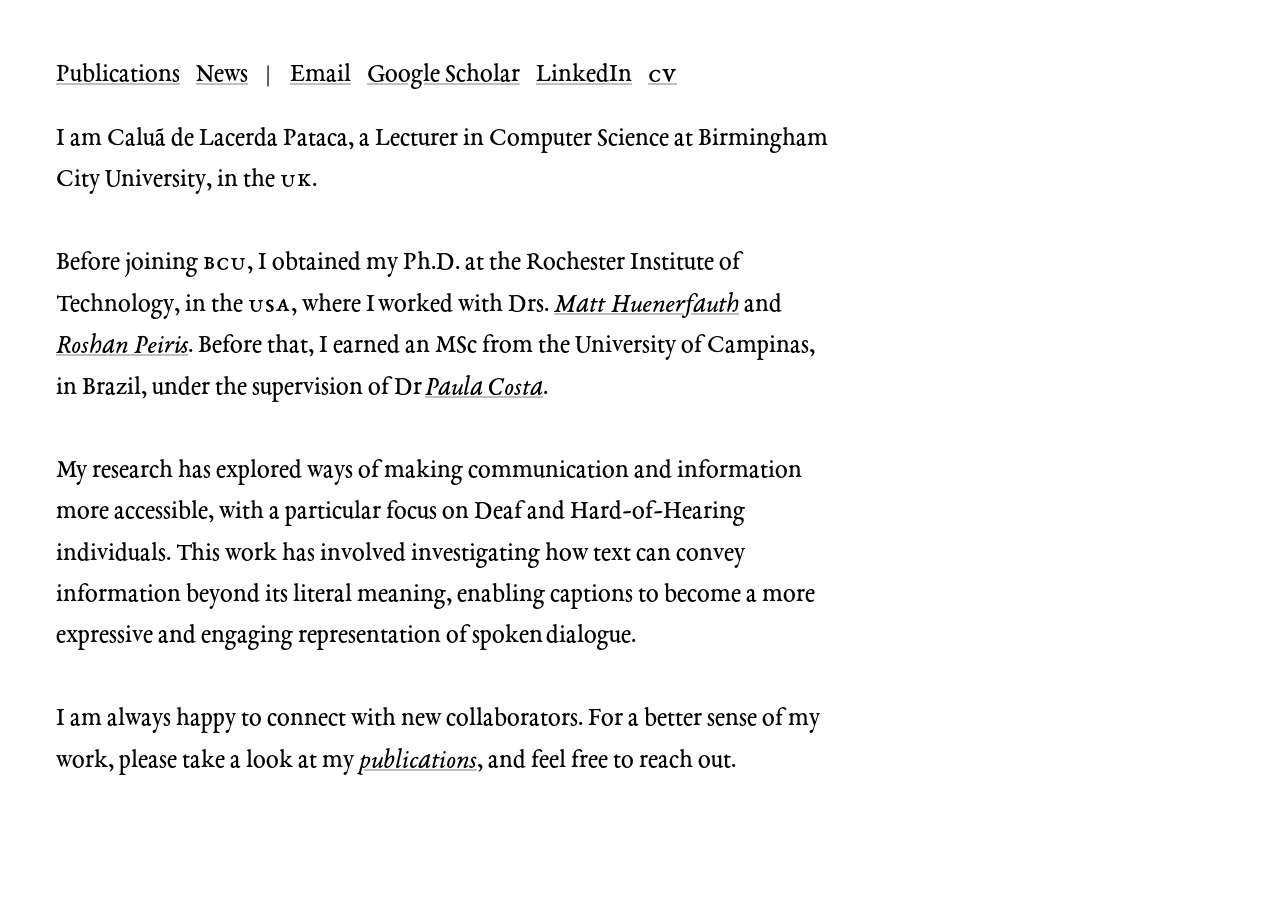
==== index.html @ b65ad26b "Deploy" ====
<!DOCTYPE html>
<html>
  <head>
    <meta charset="utf-8" />
    <meta http-equiv="X-UA-Compatible" content="IE=edge" />
    <title>Caluã de Lacerda Pataca / Lecturer in Computer Science</title>
    <meta
      name="description"
      content="Personal website of Caluã de Lacerda Pataca, Lecturer in Computer Science at Birmingham City University, working on accessibility, caption design, and inclusive communication."
    />

    <meta name="viewport" content="width=device-width, initial-scale=1" />

    <link
      data-n-head="ssr"
      rel="icon"
      href="data:image/svg+xml,<svg xmlns=%22http://www.w3.org/2000/svg%22 viewBox=%220 0 100 100%22><text y=%22.9em%22 font-size=%2290%22>🌻</text></svg>"
    />
    <script
      data-n-head="ssr"
      src="https://cloud.umami.is/script.js"
      defer
      data-website-id="608de876-af07-40ec-b007-43254eeeaac6"
    ></script>
    <link rel="stylesheet" href="./css/reset.css" />
    <link rel="stylesheet" href="./css/styles.css" />
  </head>

  <body>
    <nav class="contact">
      <ul>
        <li class="internal">
          <a href="./publications.html">Publications</a>
        </li>
        <li class="internal">
          <a href="./news.html">News</a>
        </li>
        <li><a href="mailto:calua.pataca@bcu.ac.uk">Email</a></li>
        <li>
          <a
            href="https://scholar.google.com/citations?user=XVUen9MAAAAJ&hl=en"
            target="_blank"
            >Google Scholar</a
          >
        </li>
        <li>
          <a href="https://linkedin.com/in/calua" target="_blank">LinkedIn</a>
        </li>
        <li>
          <a
            href="https://www.caluapataca.com/files/CV_Calua_de_Lacerda_Pataca.pdf"
            target="_blank"
            ><span class="sc">CV</span></a
          >
        </li>
      </ul>
    </nav>
    <main>
      <p>
        I am Caluã de Lacerda Pataca, a Lecturer in Computer Science at
        Birmingham City University, in the
        <span class="sc">UK</span>.
      </p>

      <p>
        Before joining <span class="sc">BCU</span>, I obtained my Ph.D. at the
        Rochester Institute of Technology, in the <span class="sc">USA</span>,
        where I&nbsp;worked with Drs.
        <a href="https://huenerfauth.ist.rit.edu/">Matt Huenerfauth</a> and
        <a href="https://www.roshanpeiris.com/">Roshan Peiris</a>. Before that,
        I earned an MSc from the University of Campinas, in Brazil, under the
        supervision of Dr&nbsp;<a href="https://pdpcosta.github.io/"
          >Paula&nbsp;Costa</a
        >.
      </p>

      <p>
        My research has explored ways of making communication and information
        more accessible, with a particular focus on Deaf and Hard-of-Hearing
        individuals. This work has involved investigating how text can convey
        information beyond its literal meaning, enabling captions to become a
        more expressive and engaging representation of spoken&nbsp;dialogue.
      </p>

      <p>
        I am always happy to connect with new collaborators. For a better sense
        of my work, please take a look at my
        <a href="./publications.html">publications</a>, and feel free to reach
        out.
      </p>
    </main>
  </body>
</html>
---- css/styles.css ----
@font-face {
  font-family: 'EB Garamond';
  font-style: italic;
  font-weight: 400 800;
  font-display: swap;
  src: url('../fonts/EB-Garamond/EBGaramond08-Italic.woff') format('woff');
  unicode-range: U+0-FF, U+131, U+152-153, U+2BB-2BC, U+2C6, U+2DA, U+2DC, U+304,
    U+308, U+329, U+2000-206F, U+20AC, U+2122, U+2191, U+2193, U+2212, U+2215,
    U+FEFF, U+FFFD;
}

@font-face {
  font-family: 'EB Garamond';
  font-style: normal;
  font-weight: 400 800;
  font-display: swap;
  src: url('../fonts/EB-Garamond/EBGaramond08-Regular.woff') format('woff');
  unicode-range: U+0-FF, U+131, U+152-153, U+2BB-2BC, U+2C6, U+2DA, U+2DC, U+304,
    U+308, U+329, U+2000-206F, U+20AC, U+2122, U+2191, U+2193, U+2212, U+2215,
    U+FEFF, U+FFFD;
}

:root {
  --color-a: #000;
  --color-b: #fff;
  --default-font-size: 1.62rem;
}
body {
  /* font-family: 'Literata', serif; */
  font-family: 'EB Garamond', serif;
  font-variant-numeric: oldstyle-nums;
  font-optical-sizing: auto;
  font-style: normal;
  font-weight: 450;
  padding: max(min(4vw, 3rem), 2rem);
  max-width: 55rem;
  background-color: var(--color-b);
}

p,
li,
*,
a {
  color: var(--color-a);
}

.back-home {
  font-size: var(--default-font-size);
  text-decoration: none;
}

main {
  font-size: var(--default-font-size);
  line-height: 1.6;
}
a {
  text-decoration-color: rgb(from var(--color-a) r g b / 25%);
}
a:not(li a) {
  font-style: italic;
}

.sc {
  text-transform: lowercase;
  font-variant-caps: small-caps;
  /* font-variant: small-caps; */
  letter-spacing: 0.04em;
}

.venue-tag,
.award {
  text-transform: lowercase;
  font-variant: small-caps;
  font-variant-caps: small-caps;
}
.venue-tag::after,
.award::after {
  content: '·';
  display: inline-block;
  margin-inline: 1ch 0.6ch;
}

.download-link,
.youtube-link {
  display: inline-block;
  margin-inline: 1ch 0;
}

strong {
  font-weight: 700;
}

p {
  margin: 0;
}
p + p {
  margin-top: 1lh;
}

nav ul {
  list-style: none;
  padding: 0;
  margin: 0;
  display: flex;
  flex-wrap: wrap;
  gap: 1rem;
}
nav + p,
p + nav {
  margin-top: 1lh;
}

.content-list {
  font-size: var(--default-font-size);
  line-height: 1.5;
  font-weight: 400;
  list-style: none;
  padding: 0;
  display: flex;
  flex-direction: column;
  gap: 1lh;
  /* font-family: 'Inter', sans-serif; */
}

.content-list.publications li,
.content-list.publications span.authors,
.content-list.publications em,
.content-list.publications .venue-tag,
.content-list.publications .download-link,
.content-list.publications .youtube-link,
.content-list.publications .award,
.content-list.publications .sc,
.content-list.publications .me-the-author {
  color: rgb(from var(--color-a) r g b / 60%);
  /* font-weight: 350; */
}

.content-list a {
  /* text-decoration-color: currentColor; */
}

.paper-title {
  color: rgb(from var(--color-a) r g b / 100%);
  /* font-weight: 500; */
}

.content-list.publications li:before {
  content: '»';
  display: inline-block;
  width: 1.5ch;
  margin-left: -1.5ch;
}

.content-list.news time {
  font-variant: small-caps;
  font-variant-caps: small-caps;
  text-transform: lowercase;
  font-size: calc(var(--default-font-size) * 0.9);
}

.content-list.news .news-text {
display: block;
}


h1 {
  font-size: var(--default-font-size);
  font-weight: 700;
  text-transform: lowercase;
  font-variant-caps: small-caps;
  letter-spacing: 0.1em;
  margin: 0;
}
.pattern-hr {
  border: none;
  height: 3px;
  margin: 3lh 0 1lh;
  background: repeating-linear-gradient(
    to right,
    currentColor 0,
    currentColor 1ch,
    transparent 1ch,
    transparent 1.5ch
  );
  opacity: 0.5;
}

.contact {
  margin-bottom: 1lh;
}
.contact ul li {
  font-size: var(--default-font-size);
}

nav.contact li.internal:not(:has(~ li.internal))::after {
  content: '|';
  display: inline-block;
  margin-inline: 1ch 0.3ch;
}
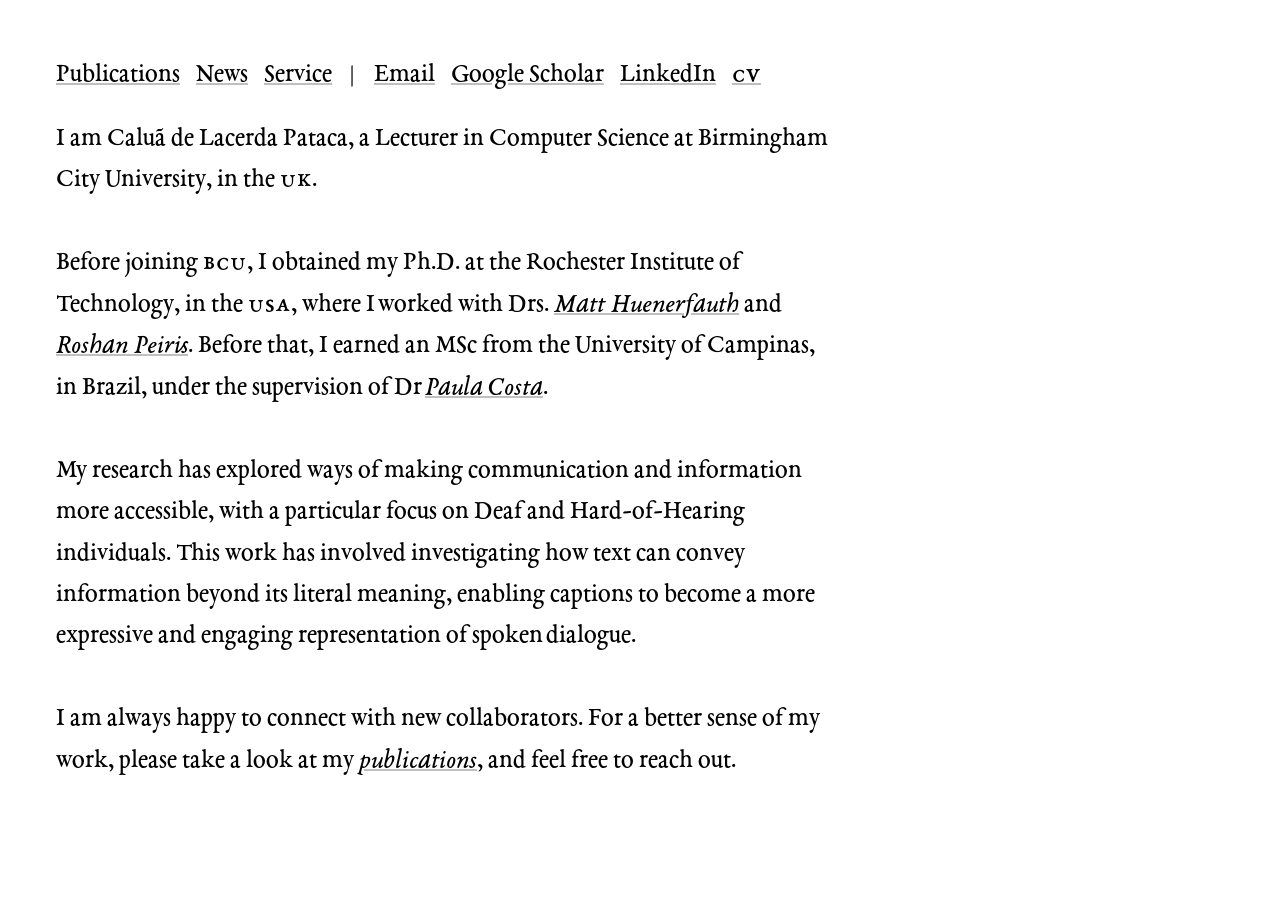
==== commit 9708e257: "Deploy" ====
--- a/index.html
+++ b/index.html
@@ -34,6 +34,10 @@
         </li>
         <li class="internal">
           <a href="./news.html">News</a>
+        </li>
+        </li>
+        <li class="internal">
+          <a href="./service.html">Service</a>
         </li>
         <li><a href="mailto:calua.pataca@bcu.ac.uk">Email</a></li>
         <li>
--- a/css/styles.css
+++ b/css/styles.css
@@ -171,6 +171,17 @@
   letter-spacing: 0.1em;
   margin: 0;
 }
+
+h2 {
+  font-size: var(--default-font-size);
+  font-style: italic;
+}
+
+section + section {
+  margin-top: 2lh;
+
+}
+
 .pattern-hr {
   border: none;
   height: 3px;
@@ -197,3 +208,16 @@
   display: inline-block;
   margin-inline: 1ch 0.3ch;
 }
+
+.crossed-out {
+  text-decoration: line-through;
+  font-style: italic;
+  color: rgb(from var(--color-a) r g b / 25%)
+}
+
+.emoji {
+  width: 2ch;
+  max-height: 1.7ch;
+  vertical-align: -0.3ch;
+  display: inline-block;
+}
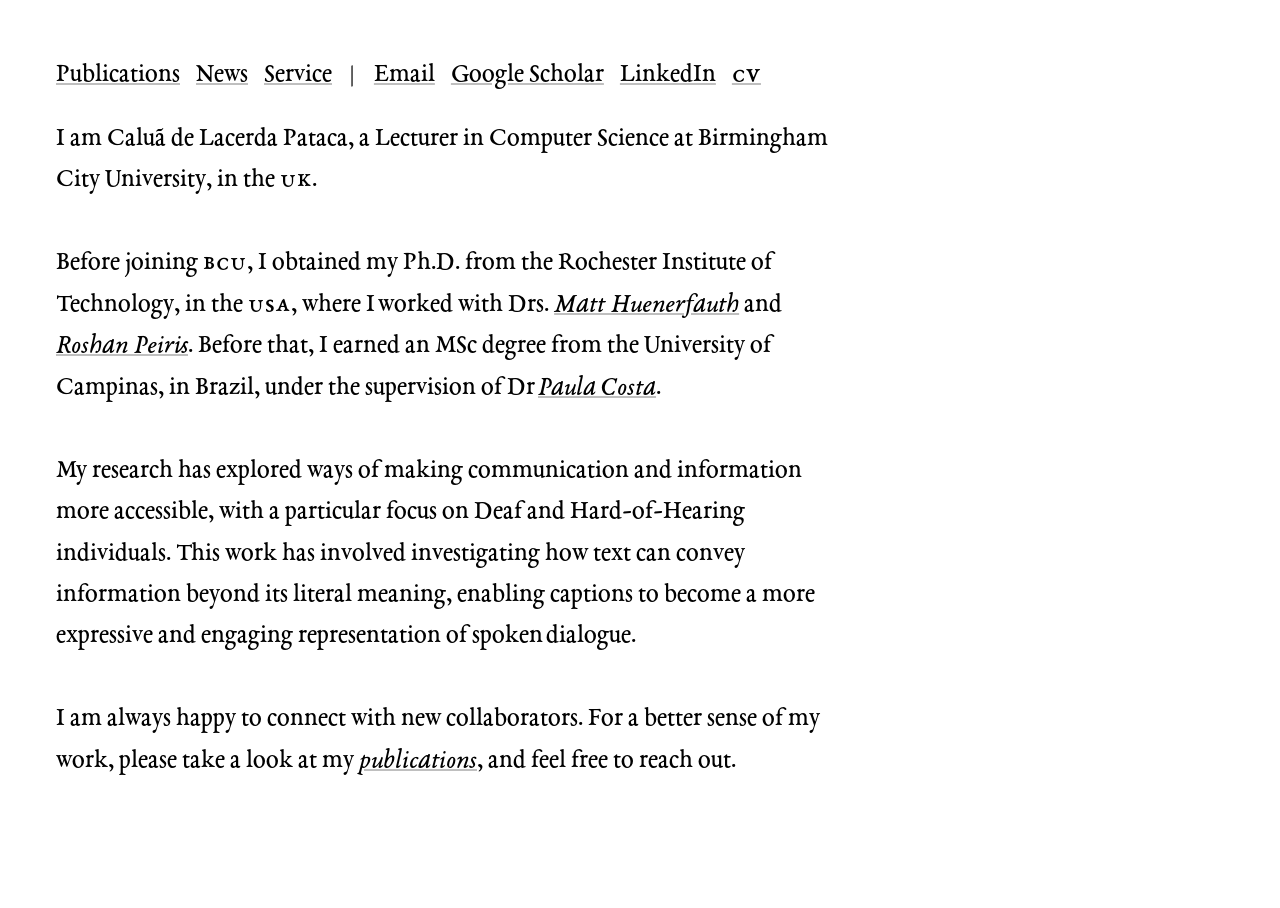
==== commit d1f0166c: "Deploy" ====
--- a/index.html
+++ b/index.html
@@ -1,97 +1,81 @@
 <!DOCTYPE html>
 <html>
-  <head>
-    <meta charset="utf-8" />
-    <meta http-equiv="X-UA-Compatible" content="IE=edge" />
-    <title>Caluã de Lacerda Pataca / Lecturer in Computer Science</title>
-    <meta
-      name="description"
-      content="Personal website of Caluã de Lacerda Pataca, Lecturer in Computer Science at Birmingham City University, working on accessibility, caption design, and inclusive communication."
-    />
 
-    <meta name="viewport" content="width=device-width, initial-scale=1" />
+<head>
+  <meta charset="utf-8" />
+  <meta http-equiv="X-UA-Compatible" content="IE=edge" />
+  <title>Caluã de Lacerda Pataca / Lecturer in Computer Science</title>
+  <meta name="description"
+    content="Personal website of Caluã de Lacerda Pataca, Lecturer in Computer Science at Birmingham City University, working on accessibility, caption design, and inclusive communication." />
 
-    <link
-      data-n-head="ssr"
-      rel="icon"
-      href="data:image/svg+xml,<svg xmlns=%22http://www.w3.org/2000/svg%22 viewBox=%220 0 100 100%22><text y=%22.9em%22 font-size=%2290%22>🌻</text></svg>"
-    />
-    <script
-      data-n-head="ssr"
-      src="https://cloud.umami.is/script.js"
-      defer
-      data-website-id="608de876-af07-40ec-b007-43254eeeaac6"
-    ></script>
-    <link rel="stylesheet" href="./css/reset.css" />
-    <link rel="stylesheet" href="./css/styles.css" />
-  </head>
+  <meta name="viewport" content="width=device-width, initial-scale=1" />
 
-  <body>
-    <nav class="contact">
-      <ul>
-        <li class="internal">
-          <a href="./publications.html">Publications</a>
-        </li>
-        <li class="internal">
-          <a href="./news.html">News</a>
-        </li>
-        </li>
-        <li class="internal">
-          <a href="./service.html">Service</a>
-        </li>
-        <li><a href="mailto:calua.pataca@bcu.ac.uk">Email</a></li>
-        <li>
-          <a
-            href="https://scholar.google.com/citations?user=XVUen9MAAAAJ&hl=en"
-            target="_blank"
-            >Google Scholar</a
-          >
-        </li>
-        <li>
-          <a href="https://linkedin.com/in/calua" target="_blank">LinkedIn</a>
-        </li>
-        <li>
-          <a
-            href="https://www.caluapataca.com/files/CV_Calua_de_Lacerda_Pataca.pdf"
-            target="_blank"
-            ><span class="sc">CV</span></a
-          >
-        </li>
-      </ul>
-    </nav>
-    <main>
-      <p>
-        I am Caluã de Lacerda Pataca, a Lecturer in Computer Science at
-        Birmingham City University, in the
-        <span class="sc">UK</span>.
-      </p>
+  <link data-n-head="ssr" rel="icon"
+    href="data:image/svg+xml,<svg xmlns=%22http://www.w3.org/2000/svg%22 viewBox=%220 0 100 100%22><text y=%22.9em%22 font-size=%2290%22>🌻</text></svg>" />
+  <script data-n-head="ssr" src="https://cloud.umami.is/script.js" defer
+    data-website-id="608de876-af07-40ec-b007-43254eeeaac6"></script>
+  <link rel="stylesheet" href="./css/reset.css" />
+  <link rel="stylesheet" href="./css/styles.css" />
+</head>
 
-      <p>
-        Before joining <span class="sc">BCU</span>, I obtained my Ph.D. at the
-        Rochester Institute of Technology, in the <span class="sc">USA</span>,
-        where I&nbsp;worked with Drs.
-        <a href="https://huenerfauth.ist.rit.edu/">Matt Huenerfauth</a> and
-        <a href="https://www.roshanpeiris.com/">Roshan Peiris</a>. Before that,
-        I earned an MSc from the University of Campinas, in Brazil, under the
-        supervision of Dr&nbsp;<a href="https://pdpcosta.github.io/"
-          >Paula&nbsp;Costa</a
-        >.
-      </p>
+<body>
+  <nav class="contact">
+    <ul>
+      <li class="internal">
+        <a href="./publications.html">Publications</a>
+      </li>
+      <li class="internal">
+        <a href="./news.html">News</a>
+      </li>
+      </li>
+      <li class="internal">
+        <a href="./service.html">Service</a>
+      </li>
+      <li><a href="mailto:calua.pataca@bcu.ac.uk">Email</a></li>
+      <li>
+        <a href="https://scholar.google.com/citations?user=XVUen9MAAAAJ&hl=en" target="_blank">Google Scholar</a>
+      </li>
+      <li>
+        <a href="https://linkedin.com/in/calua" target="_blank">LinkedIn</a>
+      </li>
+      <li>
+        <a href="https://www.caluapataca.com/files/CV_Calua_de_Lacerda_Pataca.pdf" target="_blank"><span
+            class="sc">CV</span></a>
+      </li>
+    </ul>
+  </nav>
+  <main>
+    <p>
+      I am Caluã de Lacerda Pataca, a Lecturer in Computer Science at
+      Birmingham City University, in the
+      <span class="sc">UK</span>.
+    </p>
 
-      <p>
-        My research has explored ways of making communication and information
-        more accessible, with a particular focus on Deaf and Hard-of-Hearing
-        individuals. This work has involved investigating how text can convey
-        information beyond its literal meaning, enabling captions to become a
-        more expressive and engaging representation of spoken&nbsp;dialogue.
-      </p>
+    <p>
+      Before joining <span class="sc">BCU</span>, I obtained my Ph.D. from the
+      Rochester Institute of Technology, in the <span class="sc">USA</span>,
+      where I&nbsp;worked with Drs.
+      <a href="https://huenerfauth.ist.rit.edu/">Matt Huenerfauth</a> and
+      <a href="https://www.roshanpeiris.com/">Roshan Peiris</a>. Before that,
+      I earned an MSc degree from the University of Campinas, in Brazil, under the
+      supervision of Dr&nbsp;<a href="https://pdpcosta.github.io/">Paula&nbsp;Costa</a>.
+    </p>
 
-      <p>
-        I am always happy to connect with new collaborators. For a better sense
-        of my work, please take a look at my
-        <a href="./publications.html">publications</a>, and feel free to reach
-        out.
-      </p>
-    </main>
-  </body>
-</html>
+    <p>
+      My research has explored ways of making communication and information
+      more accessible, with a particular focus on Deaf and Hard-of-Hearing
+      individuals. This work has involved investigating how text can convey
+      information beyond its literal meaning, enabling captions to become a
+      more expressive and engaging representation of spoken&nbsp;dialogue.
+    </p>
+
+    <p>
+      I am always happy to connect with new collaborators. For a better sense
+      of my work, please take a look at my
+      <a href="./publications.html">publications</a>, and feel free to reach
+      out.
+    </p>
+  </main>
+</body>
+
+</html>
--- a/css/styles.css
+++ b/css/styles.css
@@ -68,12 +68,14 @@
 }
 
 .venue-tag,
+.forthcoming,
 .award {
   text-transform: lowercase;
   font-variant: small-caps;
   font-variant-caps: small-caps;
 }
 .venue-tag::after,
+.forthcoming::after,
 .award::after {
   content: '·';
   display: inline-block;
@@ -126,6 +128,7 @@
 .content-list.publications span.authors,
 .content-list.publications em,
 .content-list.publications .venue-tag,
+.content-list.publications .forthcoming,
 .content-list.publications .download-link,
 .content-list.publications .youtube-link,
 .content-list.publications .award,
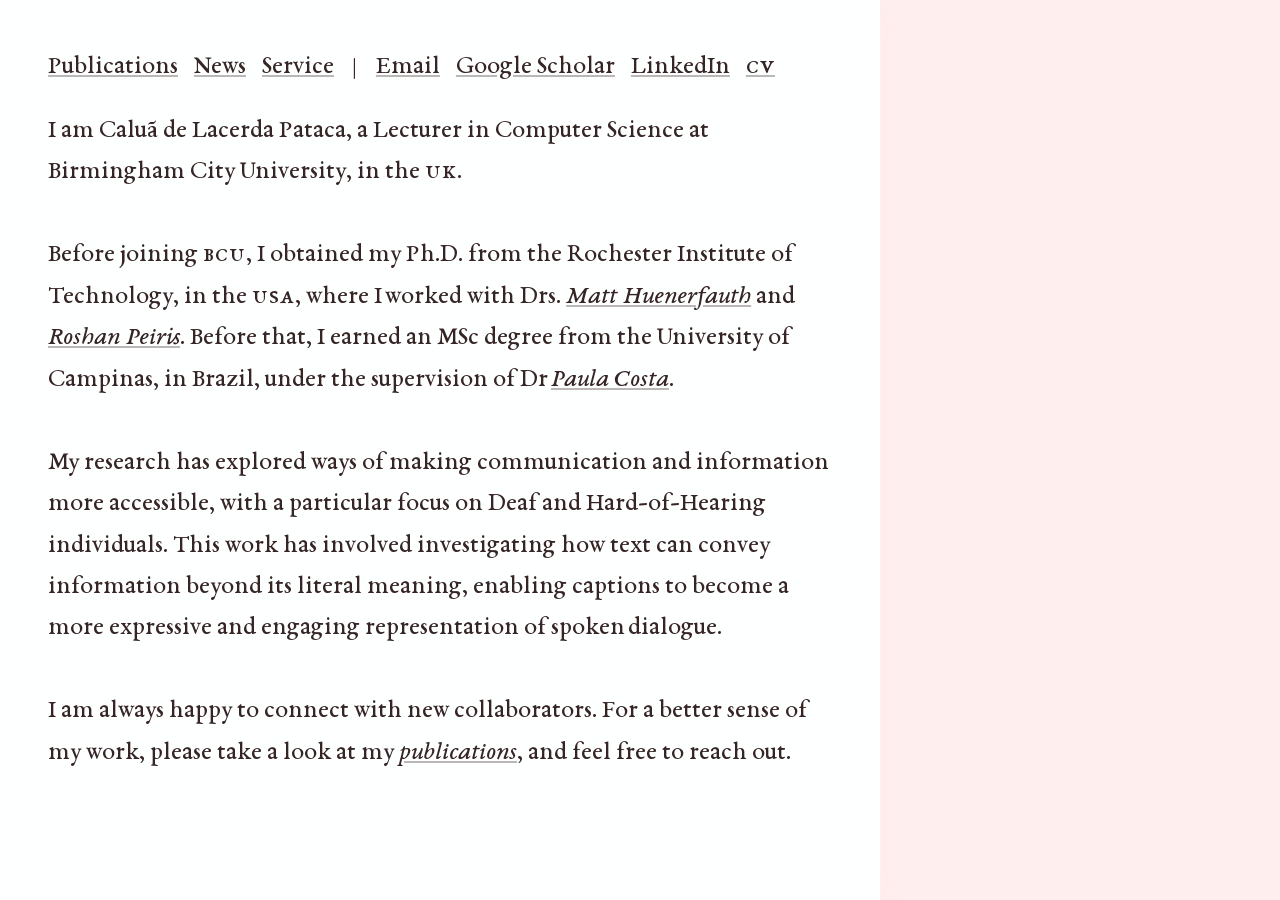
==== commit b4337bbc: "Deploy" ====
--- a/index.html
+++ b/index.html
@@ -14,6 +14,8 @@
     href="data:image/svg+xml,<svg xmlns=%22http://www.w3.org/2000/svg%22 viewBox=%220 0 100 100%22><text y=%22.9em%22 font-size=%2290%22>🌻</text></svg>" />
   <script data-n-head="ssr" src="https://cloud.umami.is/script.js" defer
     data-website-id="608de876-af07-40ec-b007-43254eeeaac6"></script>
+  <link rel="preload" href="./fonts/EB-Garamond/EBGaramond08-Regular.woff2" as="font" type="font/woff2" crossorigin>
+  <link rel="preload" href="./fonts/EB-Garamond/EBGaramond08-Italic.woff2" as="font" type="font/woff2" crossorigin>
   <link rel="stylesheet" href="./css/reset.css" />
   <link rel="stylesheet" href="./css/styles.css" />
 </head>
@@ -39,8 +41,7 @@
         <a href="https://linkedin.com/in/calua" target="_blank">LinkedIn</a>
       </li>
       <li>
-        <a href="https://www.caluapataca.com/files/CV_Calua_de_Lacerda_Pataca.pdf" target="_blank"><span
-            class="sc">CV</span></a>
+        <a href="./files/CV_Calua_de_Lacerda_Pataca.pdf"><span class="sc">CV</span></a>
       </li>
     </ul>
   </nav>
--- a/css/styles.css
+++ b/css/styles.css
@@ -3,7 +3,7 @@
   font-style: italic;
   font-weight: 400 800;
   font-display: swap;
-  src: url('../fonts/EB-Garamond/EBGaramond08-Italic.woff') format('woff');
+  src: url('../fonts/EB-Garamond/EBGaramond08-Italic.woff2') format('woff2');
   unicode-range: U+0-FF, U+131, U+152-153, U+2BB-2BC, U+2C6, U+2DA, U+2DC, U+304,
     U+308, U+329, U+2000-206F, U+20AC, U+2122, U+2191, U+2193, U+2212, U+2215,
     U+FEFF, U+FFFD;
@@ -14,17 +14,22 @@
   font-style: normal;
   font-weight: 400 800;
   font-display: swap;
-  src: url('../fonts/EB-Garamond/EBGaramond08-Regular.woff') format('woff');
+  src: url('../fonts/EB-Garamond/EBGaramond08-Regular.woff2') format('woff2');
   unicode-range: U+0-FF, U+131, U+152-153, U+2BB-2BC, U+2C6, U+2DA, U+2DC, U+304,
     U+308, U+329, U+2000-206F, U+20AC, U+2122, U+2191, U+2193, U+2212, U+2215,
     U+FEFF, U+FFFD;
 }
 
+html {
+  background: #ffeeee;
+}
+
 :root {
-  --color-a: #000;
-  --color-b: #fff;
+  --color-a: #352525;
+  --color-b: #feffff;
   --default-font-size: 1.62rem;
 }
+
 body {
   /* font-family: 'Literata', serif; */
   font-family: 'EB Garamond', serif;
@@ -35,6 +40,9 @@
   padding: max(min(4vw, 3rem), 2rem);
   max-width: 55rem;
   background-color: var(--color-b);
+  margin: 0;
+  box-shadow: rgba(255, 238, 238, 0.15) 0px 6px 24px 0px,
+    rgba(255, 238, 238, 0.2) 0px 0px 0px 1px;
 }
 
 p,
@@ -53,9 +61,11 @@
   font-size: var(--default-font-size);
   line-height: 1.6;
 }
+
 a {
-  text-decoration-color: rgb(from var(--color-a) r g b / 25%);
-}
+  text-decoration-color: rgb(from var(--color-a) r g b / 33%);
+}
+
 a:not(li a) {
   font-style: italic;
 }
@@ -74,6 +84,7 @@
   font-variant: small-caps;
   font-variant-caps: small-caps;
 }
+
 .venue-tag::after,
 .forthcoming::after,
 .award::after {
@@ -95,7 +106,8 @@
 p {
   margin: 0;
 }
-p + p {
+
+p+p {
   margin-top: 1lh;
 }
 
@@ -107,8 +119,9 @@
   flex-wrap: wrap;
   gap: 1rem;
 }
-nav + p,
-p + nav {
+
+nav+p,
+p+nav {
   margin-top: 1lh;
 }
 
@@ -134,7 +147,7 @@
 .content-list.publications .award,
 .content-list.publications .sc,
 .content-list.publications .me-the-author {
-  color: rgb(from var(--color-a) r g b / 60%);
+  color: rgb(from var(--color-a) r g b / 66%);
   /* font-weight: 350; */
 }
 
@@ -162,7 +175,7 @@
 }
 
 .content-list.news .news-text {
-display: block;
+  display: block;
 }
 
 
@@ -180,7 +193,7 @@
   font-style: italic;
 }
 
-section + section {
+section+section {
   margin-top: 2lh;
 
 }
@@ -189,19 +202,18 @@
   border: none;
   height: 3px;
   margin: 3lh 0 1lh;
-  background: repeating-linear-gradient(
-    to right,
-    currentColor 0,
-    currentColor 1ch,
-    transparent 1ch,
-    transparent 1.5ch
-  );
+  background: repeating-linear-gradient(to right,
+      currentColor 0,
+      currentColor 1ch,
+      transparent 1ch,
+      transparent 1.5ch);
   opacity: 0.5;
 }
 
 .contact {
   margin-bottom: 1lh;
 }
+
 .contact ul li {
   font-size: var(--default-font-size);
 }
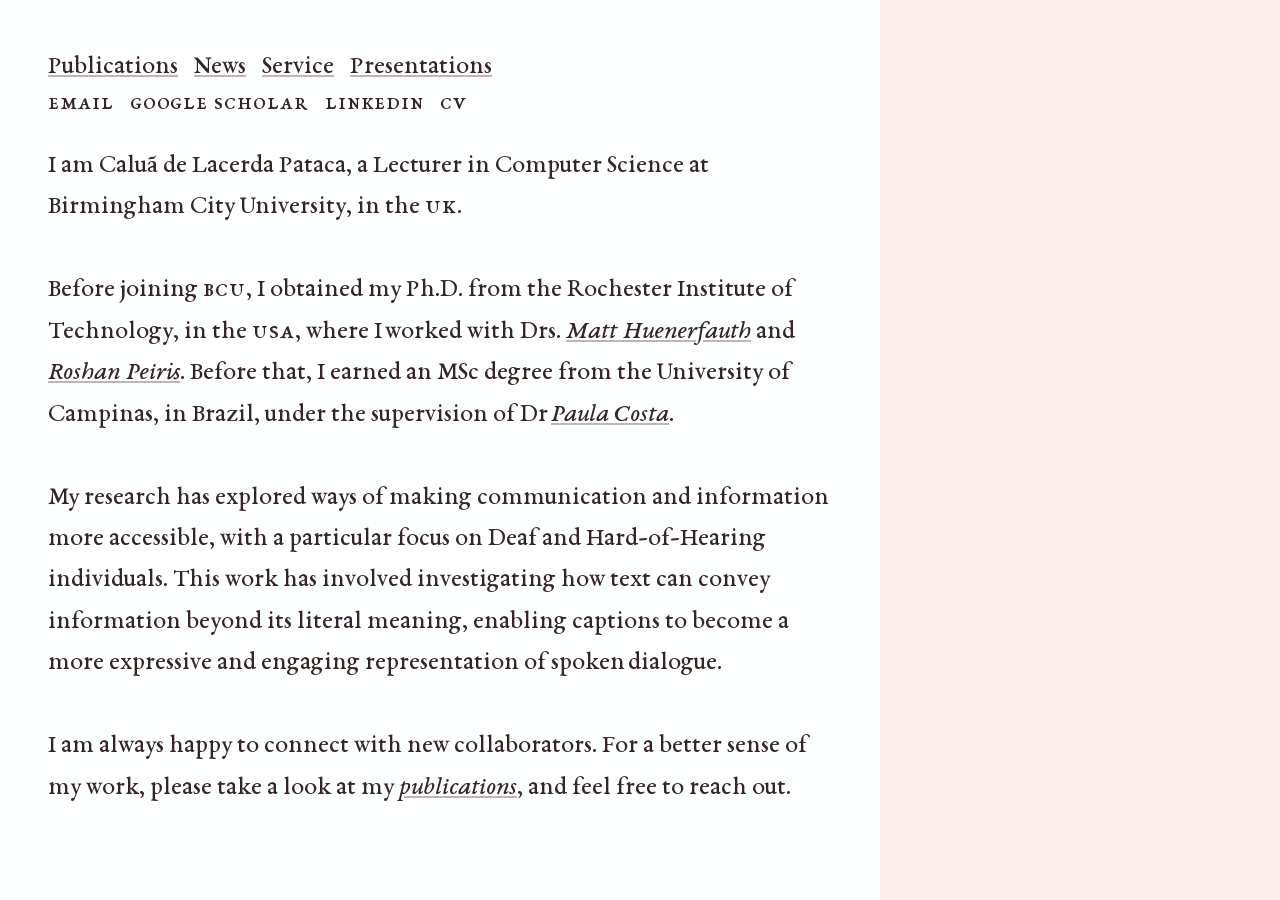
==== commit 64355ee1: "Deploy" ====
--- a/index.html
+++ b/index.html
@@ -22,29 +22,20 @@
 
 <body>
   <nav class="contact">
-    <ul>
-      <li class="internal">
-        <a href="./publications.html">Publications</a>
-      </li>
-      <li class="internal">
-        <a href="./news.html">News</a>
-      </li>
-      </li>
-      <li class="internal">
-        <a href="./service.html">Service</a>
-      </li>
-      <li><a href="mailto:calua.pataca@bcu.ac.uk">Email</a></li>
-      <li>
-        <a href="https://scholar.google.com/citations?user=XVUen9MAAAAJ&hl=en" target="_blank">Google Scholar</a>
-      </li>
-      <li>
-        <a href="https://linkedin.com/in/calua" target="_blank">LinkedIn</a>
-      </li>
-      <li>
-        <a href="./files/CV_Calua_de_Lacerda_Pataca.pdf"><span class="sc">CV</span></a>
-      </li>
-    </ul>
-  </nav>
+  <ul class="nav-internal">
+    <li><a href="./publications.html">Publications</a></li>
+    <li><a href="./news.html">News</a></li>
+    <li><a href="./service.html">Service</a></li>
+    <li><a href="./presentations.html">Presentations</a></li>
+  </ul>
+
+  <ul class="nav-external">
+    <li><a href="mailto:calua.pataca@bcu.ac.uk">Email</a></li>
+    <li><a href="https://scholar.google.com/..." target="_blank">Google Scholar</a></li>
+    <li><a href="https://linkedin.com/in/calua" target="_blank">LinkedIn</a></li>
+    <li><a href="./files/CV_Calua_de_Lacerda_Pataca.pdf"><span class="sc">CV</span></a></li>
+  </ul>
+</nav>
   <main>
     <p>
       I am Caluã de Lacerda Pataca, a Lecturer in Computer Science at
--- a/css/styles.css
+++ b/css/styles.css
@@ -28,6 +28,8 @@
   --color-a: #352525;
   --color-b: #feffff;
   --default-font-size: 1.62rem;
+  --faded-color: rgb(from var(--color-a) r g b / 66%);
+  --small-font-size: calc(var(--default-font-size) * 0.9);
 }
 
 body {
@@ -73,7 +75,6 @@
 .sc {
   text-transform: lowercase;
   font-variant-caps: small-caps;
-  /* font-variant: small-caps; */
   letter-spacing: 0.04em;
 }
 
@@ -108,20 +109,6 @@
 }
 
 p+p {
-  margin-top: 1lh;
-}
-
-nav ul {
-  list-style: none;
-  padding: 0;
-  margin: 0;
-  display: flex;
-  flex-wrap: wrap;
-  gap: 1rem;
-}
-
-nav+p,
-p+nav {
   margin-top: 1lh;
 }
 
@@ -147,7 +134,7 @@
 .content-list.publications .award,
 .content-list.publications .sc,
 .content-list.publications .me-the-author {
-  color: rgb(from var(--color-a) r g b / 66%);
+  color: var(--faded-color);
   /* font-weight: 350; */
 }
 
@@ -167,11 +154,13 @@
   margin-left: -1.5ch;
 }
 
-.content-list.news time {
+.content-list.news time,
+.content-list.presentations time {
   font-variant: small-caps;
   font-variant-caps: small-caps;
   text-transform: lowercase;
-  font-size: calc(var(--default-font-size) * 0.9);
+  font-size: var(--small-font-size);
+  display: block;
 }
 
 .content-list.news .news-text {
@@ -210,18 +199,46 @@
   opacity: 0.5;
 }
 
-.contact {
+
+nav+p,
+p+nav {
+  margin-top: 1lh;
+}
+
+nav {
   margin-bottom: 1lh;
-}
-
-.contact ul li {
-  font-size: var(--default-font-size);
-}
-
-nav.contact li.internal:not(:has(~ li.internal))::after {
-  content: '|';
-  display: inline-block;
-  margin-inline: 1ch 0.3ch;
+  display: flex;
+  flex-direction: column;
+  gap: 0;
+}
+
+nav ul li {
+  font-size: var(--default-font-size);
+}
+
+nav ul {
+  list-style: none;
+  padding: 0;
+  margin: 0;
+  display: flex;
+  flex-wrap: wrap;
+  column-gap: 1rem;
+}
+
+/* internal row should never split across lines */
+nav ul.nav-internal {
+  flex-wrap: nowrap;
+}
+
+nav ul.nav-external li {
+  font-size: var(--small-font-size);
+  text-transform: lowercase;
+  font-variant-caps: small-caps;
+  letter-spacing: 0.04em;
+}
+
+nav ul.nav-external li a {
+  text-decoration: none;
 }
 
 .crossed-out {
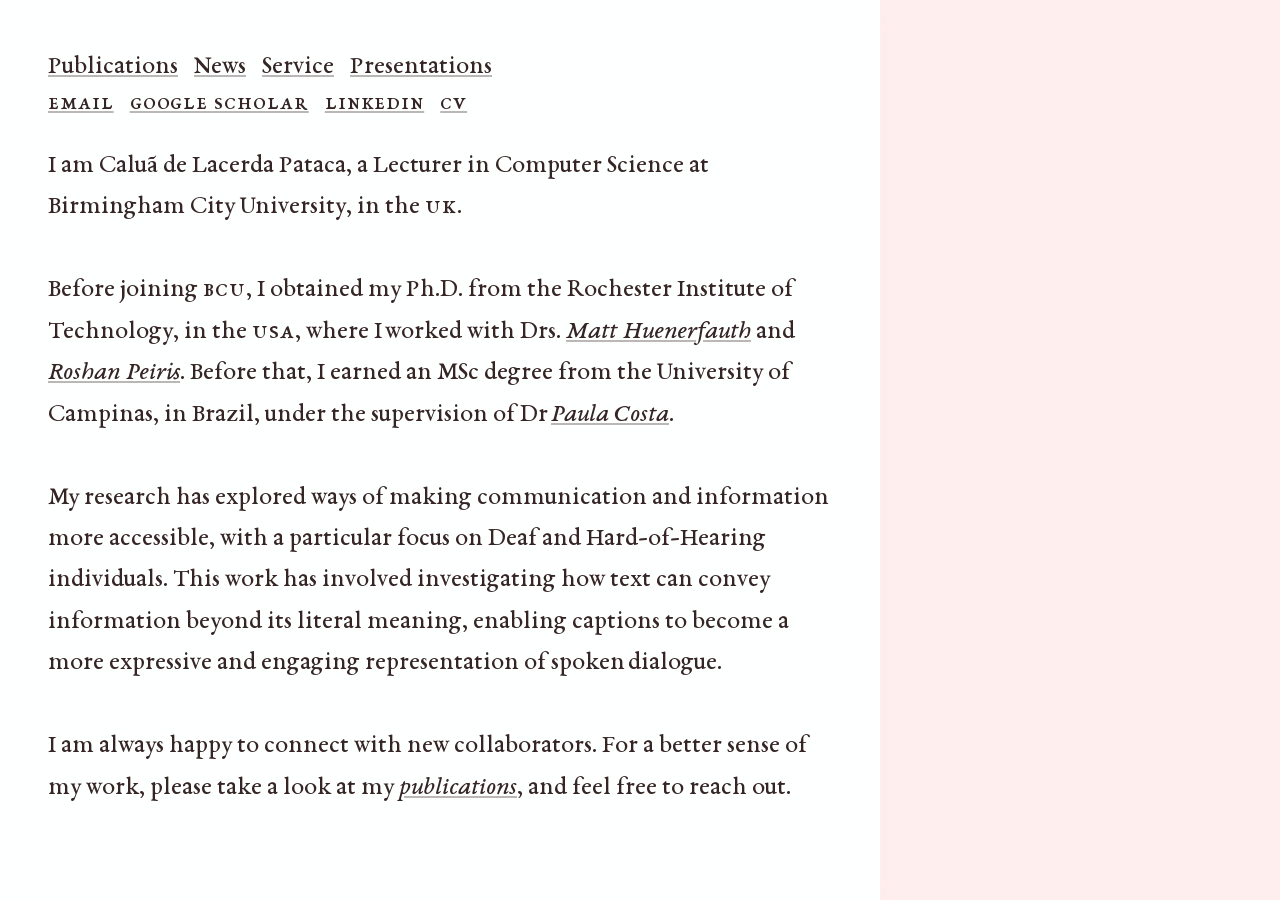
==== commit 8193258b: "Deploy" ====
--- a/index.html
+++ b/index.html
@@ -22,20 +22,20 @@
 
 <body>
   <nav class="contact">
-  <ul class="nav-internal">
-    <li><a href="./publications.html">Publications</a></li>
-    <li><a href="./news.html">News</a></li>
-    <li><a href="./service.html">Service</a></li>
-    <li><a href="./presentations.html">Presentations</a></li>
-  </ul>
+    <ul class="nav-internal">
+      <li><a href="./publications.html">Publications</a></li>
+      <li><a href="./news.html">News</a></li>
+      <li><a href="./service.html">Service</a></li>
+      <li><a href="./presentations.html">Presentations</a></li>
+    </ul>
 
-  <ul class="nav-external">
-    <li><a href="mailto:calua.pataca@bcu.ac.uk">Email</a></li>
-    <li><a href="https://scholar.google.com/..." target="_blank">Google Scholar</a></li>
-    <li><a href="https://linkedin.com/in/calua" target="_blank">LinkedIn</a></li>
-    <li><a href="./files/CV_Calua_de_Lacerda_Pataca.pdf"><span class="sc">CV</span></a></li>
-  </ul>
-</nav>
+    <ul class="nav-external">
+      <li><a href="mailto:calua.pataca@gmail.com">Email</a></li>
+      <li><a href="https://scholar.google.com/citations?user=XVUen9MAAAAJ&hl=en" target="_blank">Google Scholar</a></li>
+      <li><a href="https://linkedin.com/in/calua" target="_blank">LinkedIn</a></li>
+      <li><a href="./files/CV_Calua_de_Lacerda_Pataca.pdf"><span class="sc">CV</span></a></li>
+    </ul>
+  </nav>
   <main>
     <p>
       I am Caluã de Lacerda Pataca, a Lecturer in Computer Science at
--- a/css/styles.css
+++ b/css/styles.css
@@ -237,9 +237,7 @@
   letter-spacing: 0.04em;
 }
 
-nav ul.nav-external li a {
-  text-decoration: none;
-}
+nav ul.nav-external li a {}
 
 .crossed-out {
   text-decoration: line-through;
